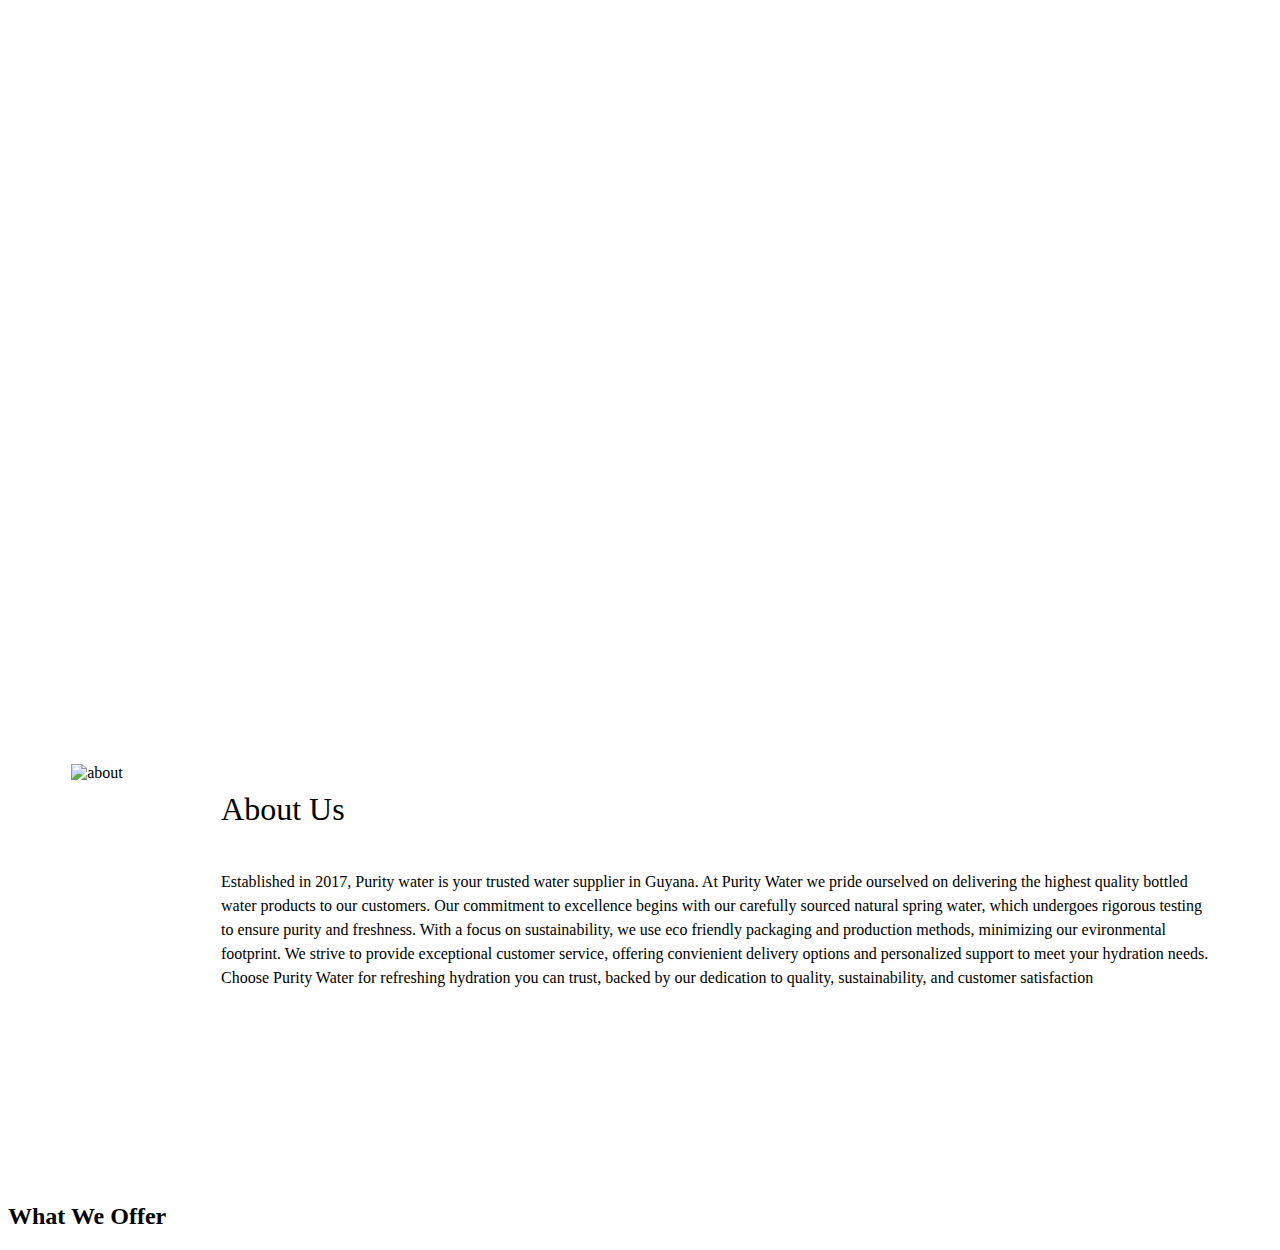
==== index.html @ 0fcc9eb9 "Updated for pages compat" ====
<!DOCTYPE html>
<html lang="en">
  <head>
    <meta charset="UTF-8" />
    <meta name="viewport" content="width=device-width, initial-scale=1.0" />
    <title>Purity Water</title>
    <link rel="stylesheet" href="./styles/reset.css" />
    <link rel="stylesheet" href="./styles/main.css" />
    <link rel="stylesheet" href="./styles/header.css" />
    <link rel="stylesheet" href="./styles/home.css" />
  </head>
  <body onload="injectHeader()">
    <script src="./scripts/inject-header.js"></script>
    <section id="intro">
      <h1>Natural Spring Water</h1>
      <span
        >Welcome to Purity Water, your ultimate destination for premium bottled
        hydration. Experience the pure refreshment of our meticulously sourced
        natural spring water today!</span
      >
    </section>
    <section id="about">
      <img src="./assets/about.png" alt="about" />
      <div>
        <h2>About Us</h2>
        <p>
          Established in 2017, Purity water is your trusted water supplier in
          Guyana. At Purity Water we pride ourselved on delivering the highest
          quality bottled water products to our customers. Our commitment to
          excellence begins with our carefully sourced natural spring water,
          which undergoes rigorous testing to ensure purity and freshness. With
          a focus on sustainability, we use eco friendly packaging and
          production methods, minimizing our evironmental footprint. We strive
          to provide exceptional customer service, offering convienient delivery
          options and personalized support to meet your hydration needs. Choose
          Purity Water for refreshing hydration you can trust, backed by our
          dedication to quality, sustainability, and customer satisfaction
        </p>
        <button
          style="
            background-color: var(--secondary);
            color: white;
            font-size: 1rem;
            padding: 0.5rem 1rem;
            border-radius: 6px;
            border: none;
          "
        >
          Learn More
        </button>
      </div>
    </section>
    <section>
      <h2>What We Offer</h2>
    </section>
  </body>
</html>
---- styles/home.css ----
#intro {
  background-image: url("/assets/intro.png");
  width: 100%;
  display: flex;
  min-height: 70vh;
  background-repeat: no-repeat;
  background-size: cover;
  justify-content: center;
  align-items: center;
  flex-direction: column;
  color: white;
  gap: 1rem;
}

#intro h1 {
  font-size: 2.5rem;
  font-weight: bold;
}

#intro span {
  width: 40%;
  text-align: center;
  font-size: 1.25rem;
  line-height: 150%;
  font-weight: 300;
}

#about {
  display: flex;
  padding: 10% 5%;
  justify-content: space-between;
  gap: 2rem;
}

#about img {
  width: 50%;
}

#about h2 {
  font-size: 2rem;
  font-weight: 500;
}

#about p {
  font-weight: 400;
  line-height: 150%;
  padding: 1rem 0;
}
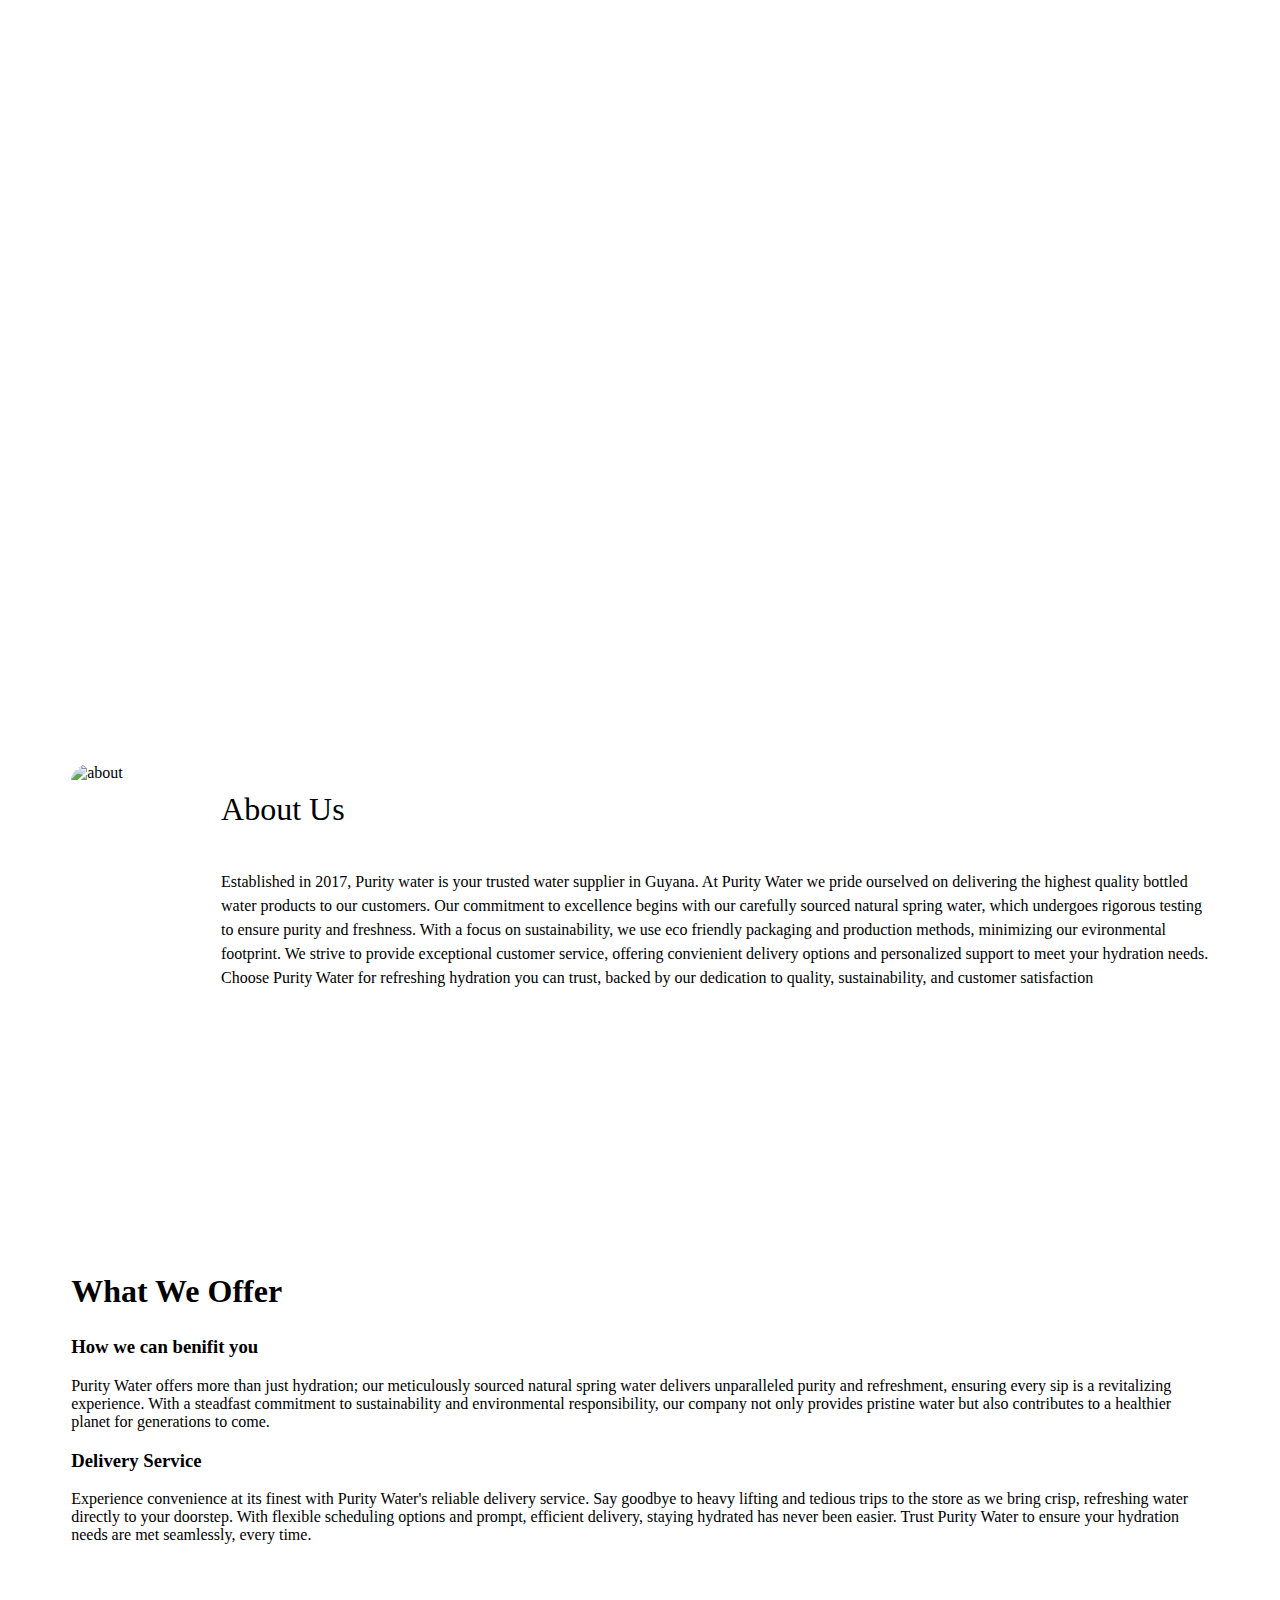
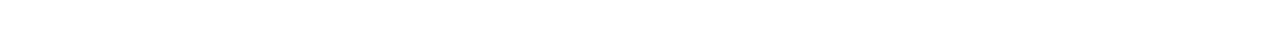
==== commit 01cb655f: "added offer cards" ====
--- a/index.html
+++ b/index.html
@@ -50,8 +50,32 @@
         </button>
       </div>
     </section>
-    <section>
+    <section id="offers">
       <h2>What We Offer</h2>
+      <div id="offer-cards">
+        <div>
+          <h3>How we can benifit you</h3>
+          <p>
+            Purity Water offers more than just hydration; our meticulously
+            sourced natural spring water delivers unparalleled purity and
+            refreshment, ensuring every sip is a revitalizing experience. With a
+            steadfast commitment to sustainability and environmental
+            responsibility, our company not only provides pristine water but
+            also contributes to a healthier planet for generations to come.
+          </p>
+        </div>
+        <div>
+          <h3>Delivery Service</h3>
+          <p>
+            Experience convenience at its finest with Purity Water's reliable
+            delivery service. Say goodbye to heavy lifting and tedious trips to
+            the store as we bring crisp, refreshing water directly to your
+            doorstep. With flexible scheduling options and prompt, efficient
+            delivery, staying hydrated has never been easier. Trust Purity Water
+            to ensure your hydration needs are met seamlessly, every time.
+          </p>
+        </div>
+      </div>
     </section>
   </body>
 </html>
--- a/styles/home.css
+++ b/styles/home.css
@@ -34,6 +34,8 @@
 
 #about img {
   width: 50%;
+  object-fit: cover;
+  border-radius: 18px;
 }
 
 #about h2 {
@@ -46,3 +48,12 @@
   line-height: 150%;
   padding: 1rem 0;
 }
+
+#offers {
+  padding: 5%;
+}
+
+#offers h2 {
+  font-size: 2rem;
+  font-weight: bold;
+}
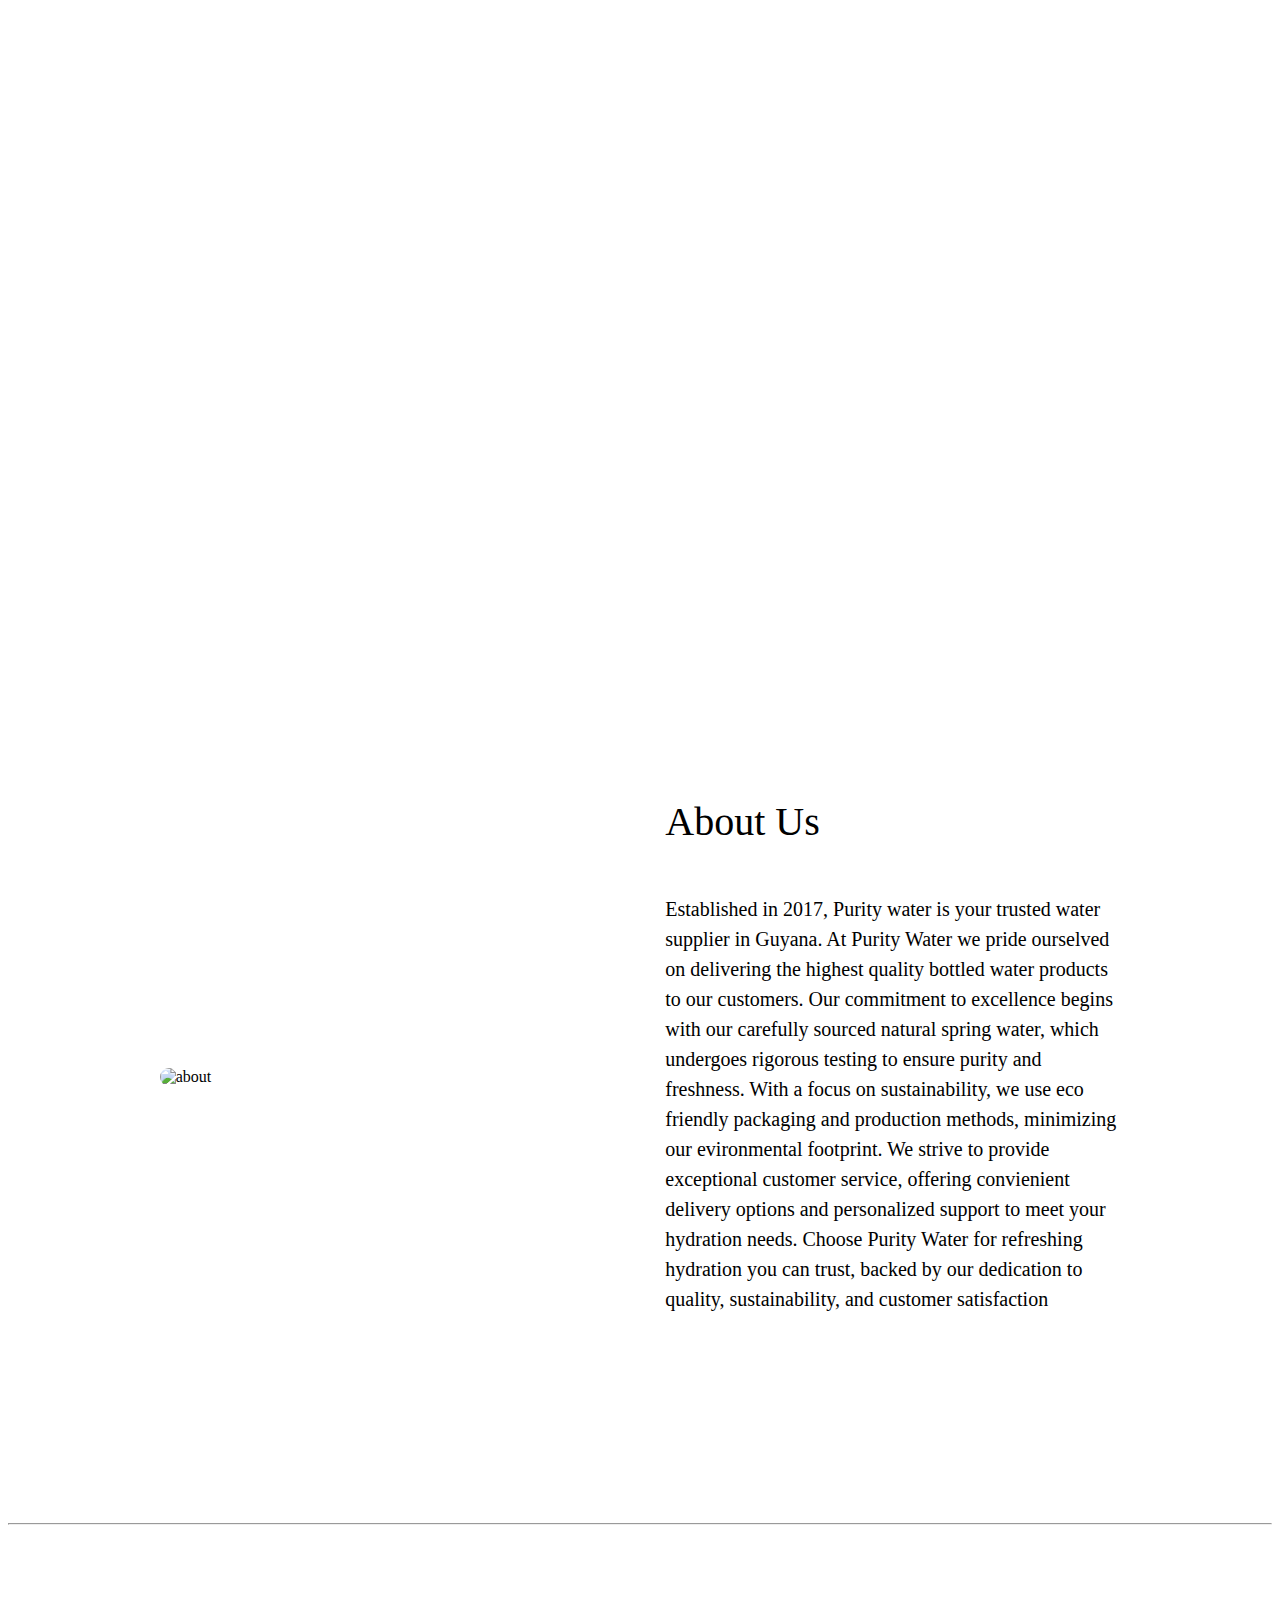
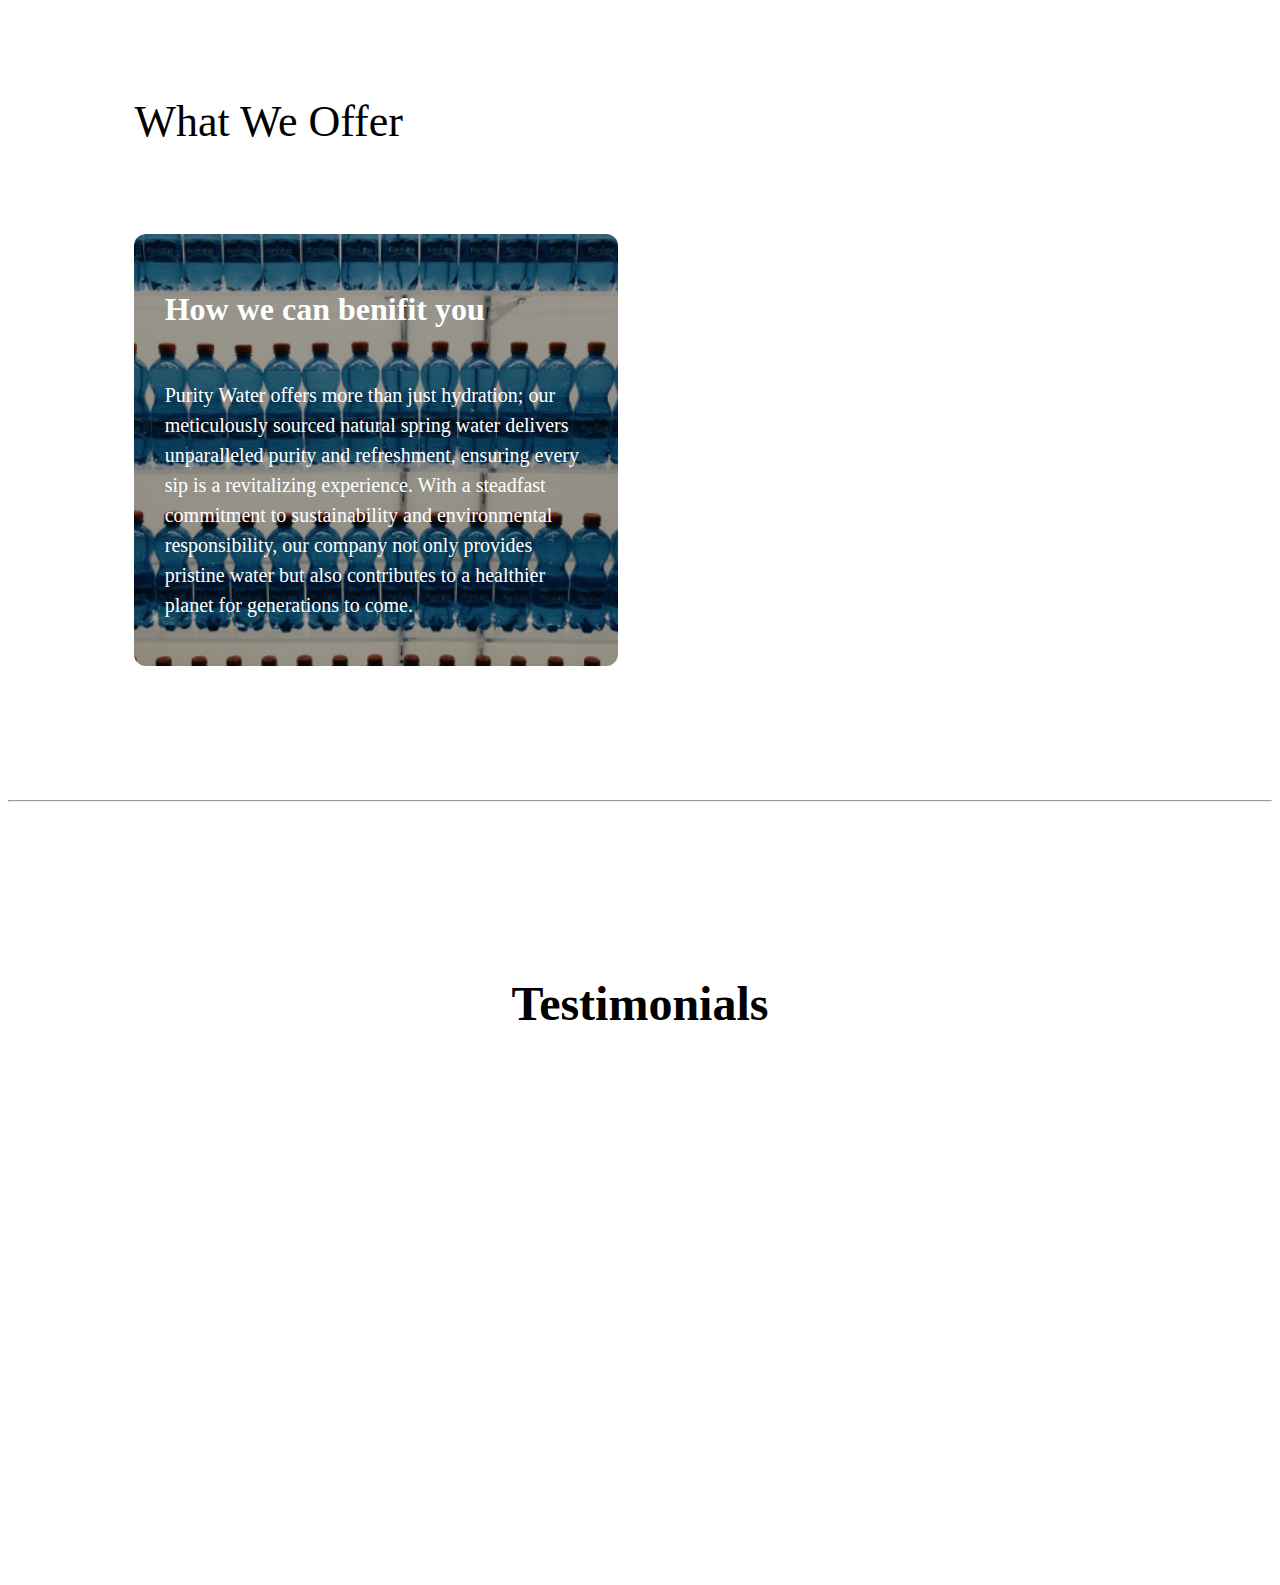
==== commit 6e715dc5: "Added testiminials" ====
--- a/index.html
+++ b/index.html
@@ -10,6 +10,15 @@
     <link rel="stylesheet" href="./styles/home.css" />
   </head>
   <body onload="injectHeader()">
+    <style>
+      #testimonials h2 {
+        text-align: center;
+        font-size: 3rem;
+      }
+      #testimonials {
+        padding: 10%;
+      }
+    </style>
     <script src="./scripts/inject-header.js"></script>
     <section id="intro">
       <h1>Natural Spring Water</h1>
@@ -40,7 +49,7 @@
           style="
             background-color: var(--secondary);
             color: white;
-            font-size: 1rem;
+            font-size: 1.25rem;
             padding: 0.5rem 1rem;
             border-radius: 6px;
             border: none;
@@ -50,6 +59,7 @@
         </button>
       </div>
     </section>
+    <hr class="sep" />
     <section id="offers">
       <h2>What We Offer</h2>
       <div id="offer-cards">
@@ -77,5 +87,52 @@
         </div>
       </div>
     </section>
+    <hr class="sep" />
+    <section id="testimonials">
+      <h2>Testimonials</h2>
+      <div class="testimonials__container">
+        <div>
+          <img src="" alt="" />
+          <div></div>
+          <p></p>
+        </div>
+        <div class="testimonial__item_container ">
+          <img src="" alt="" />
+          <h3 class="testimonial__item_container__header">David Granger</h3>
+          <div></div>
+          <p class="testimonial__item_container__content">
+            I've been a loyal customer of Purity Water for years, and they never
+            disappoint. Their commitment to purity and sustainability is evident
+            in every aspect of their business, and it's something I truly
+            appreciate. Plus, their delivery service is a game-changer – I never
+            have to worry about running out of water again. Highly recommend
+          </p>
+        </div>
+        <div class="testimonial__item_container">
+          <img src="" alt="" />
+          <h3 class="testimonial__item_container__header">Bharrat Jagdeo</h3>
+          <div></div>
+          <p class="testimonial__item_container__content">
+            Purity Water has been a lifesaver for our family. With young kids at
+            home, having access to clean, safe water is non-negotiable. Their
+            delivery service makes it so convenient to keep our fridge stocked,
+            and the quality of the water is top-notch. Thanks to Purity Water,
+            staying hydrated is one less thing to worry about
+          </p>
+        </div>
+        <div class="testimonial__item_container">
+          <img src="" alt="" />
+          <h3 class="testimonial__item_container__header">Bharrat Jagdeo</h3>
+          <div></div>
+          <p class="testimonial__item_container__content">
+            Purity Water has been a lifesaver for our family. With young kids at
+            home, having access to clean, safe water is non-negotiable. Their
+            delivery service makes it so convenient to keep our fridge stocked,
+            and the quality of the water is top-notch. Thanks to Purity Water,
+            staying hydrated is one less thing to worry about
+          </p>
+        </div>
+      </div>
+    </section>
   </body>
 </html>
--- a/styles/home.css
+++ b/styles/home.css
@@ -1,5 +1,5 @@
 #intro {
-  background-image: url("/assets/intro.png");
+  background-image: url("../assets/intro.png");
   width: 100%;
   display: flex;
   min-height: 70vh;
@@ -13,47 +13,135 @@
 }
 
 #intro h1 {
-  font-size: 2.5rem;
+  font-size: 3rem;
   font-weight: bold;
 }
 
 #intro span {
   width: 40%;
   text-align: center;
-  font-size: 1.25rem;
+  font-size: 1.5rem;
   line-height: 150%;
   font-weight: 300;
 }
 
 #about {
   display: flex;
-  padding: 10% 5%;
-  justify-content: space-between;
-  gap: 2rem;
+  padding: 10%;
+  justify-content: space-around;
+  align-items: center;
 }
 
 #about img {
-  width: 50%;
+  width: 45%;
   object-fit: cover;
   border-radius: 18px;
 }
 
 #about h2 {
-  font-size: 2rem;
+  font-size: 2.5rem;
   font-weight: 500;
+}
+
+#about div {
+  width: 45%;
 }
 
 #about p {
   font-weight: 400;
   line-height: 150%;
   padding: 1rem 0;
+  font-size: 1.25rem;
 }
 
 #offers {
-  padding: 5%;
+  padding: 10%;
 }
 
 #offers h2 {
+  font-size: 2.75rem;
+  font-weight: 500;
+  padding-bottom: 5%;
+}
+
+#offer-cards {
+  display: flex;
+  gap: 2rem;
+}
+
+#offer-cards h2 {
+  padding: 2.5rem;
+}
+
+#offer-cards div {
+  display: flex;
+  flex-direction: column;
+  background-repeat: no-repeat;
+  color: white;
+  min-height: 40vh;
+  background-size: cover;
+  background-position: center;
+  border-radius: 12px;
+  justify-content: space-around;
+  padding: 2.5% 3%;
+}
+
+#offer-cards h3 {
   font-size: 2rem;
   font-weight: bold;
 }
+
+#offer-cards p {
+  font-size: 1.25rem;
+  line-height: 150%;
+}
+
+#offer-cards div:first-child {
+  background-image: url("../assets/offer1.png");
+}
+
+#offer-cards div:last-child {
+  background-image: url("../assets/offer2.png");
+}
+
+.testimonials__container {
+  display: flex;
+  flex-direction: row;
+  gap: 0.75rem;
+
+  margin-top: 1.25rem;
+
+  justify-content: center;
+  align-items: center;
+}
+
+.testimonial__item_container {
+  display: flex;
+  flex-direction: column;
+  gap: 0.75rem;
+
+  justify-content: center;
+  align-items: center;
+  text-align: center;
+  padding: 1.25rem;
+
+  background-color: var(--secondary);
+  border-radius: 0.75rem;
+}
+
+.testimonial__item_container__header {
+  font-size: 1.5rem;
+  font-weight: 500;
+  line-height: 2rem;
+  color: white;
+}
+
+.testimonial__item_container__content {
+  max-width: 20rem;
+  font-size: 1rem;
+  font-weight: 300;
+  line-height: 1.5rem;
+
+
+  color: white;
+}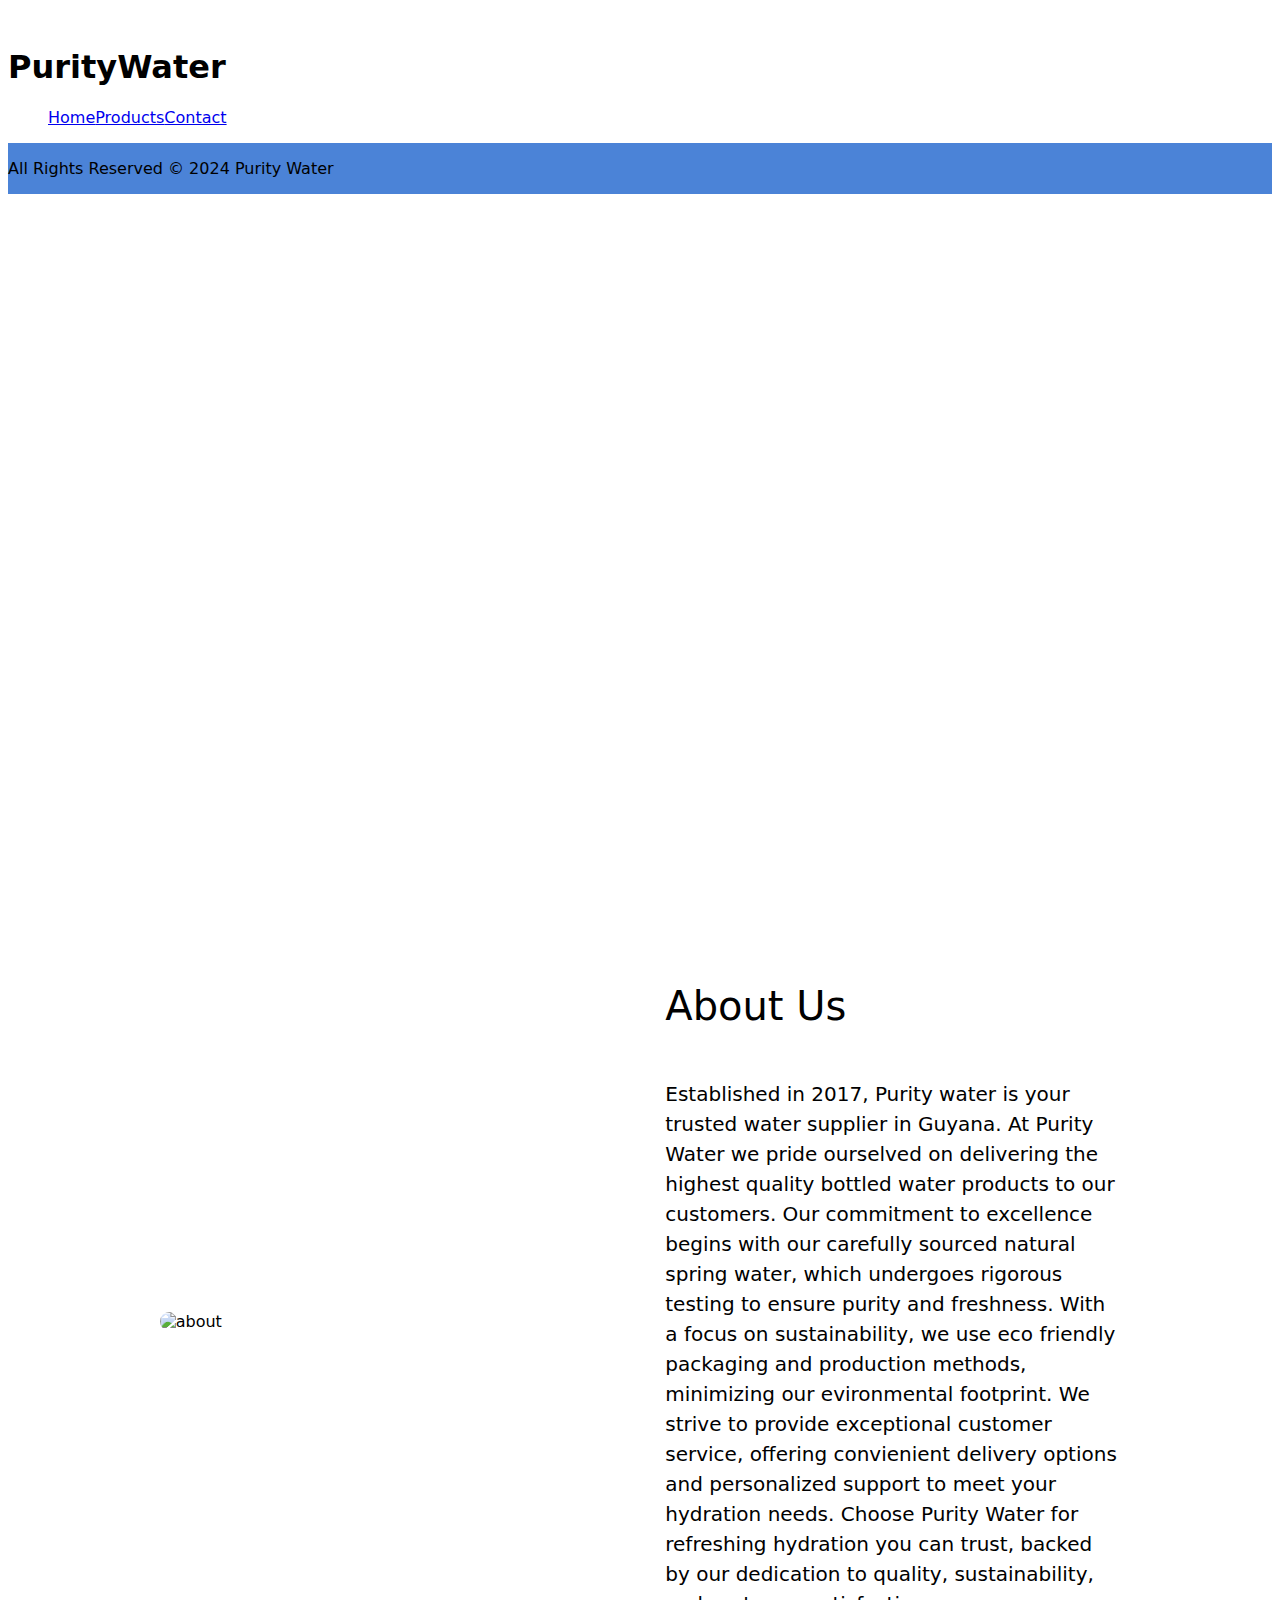
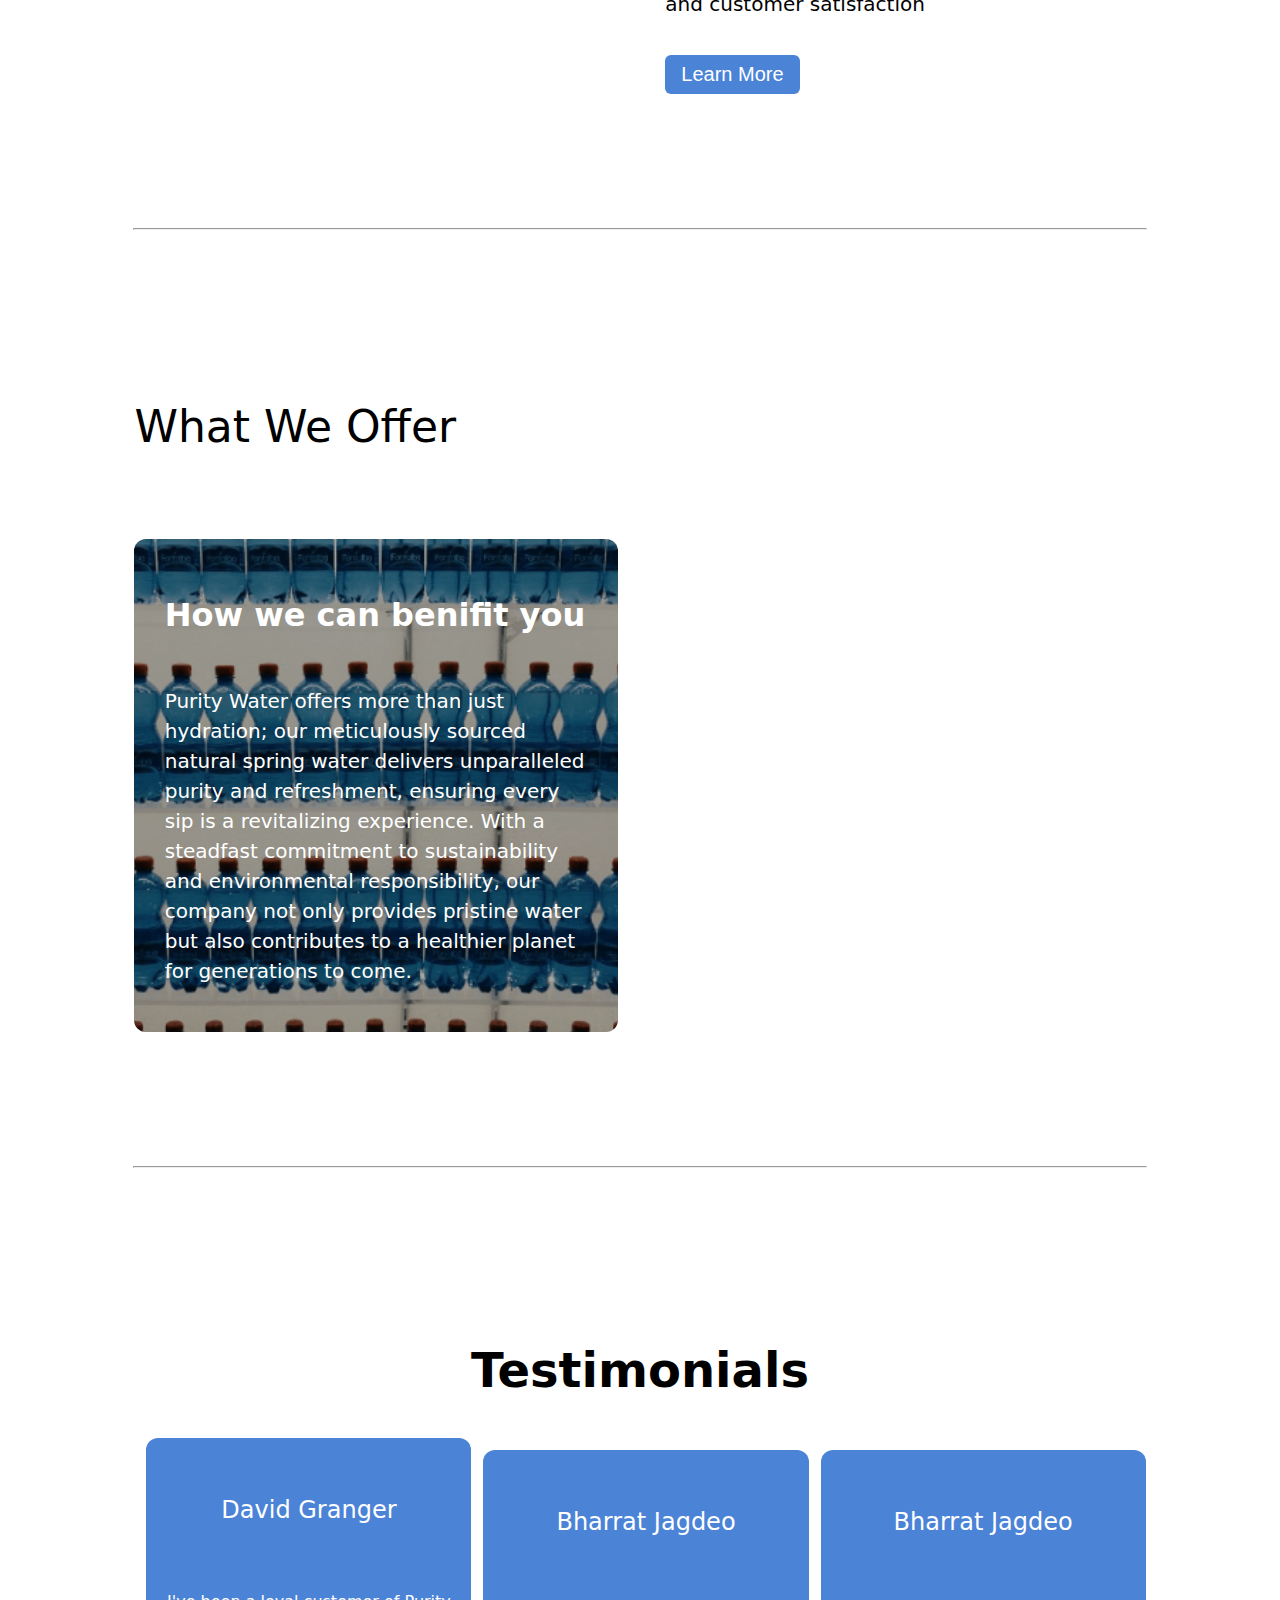
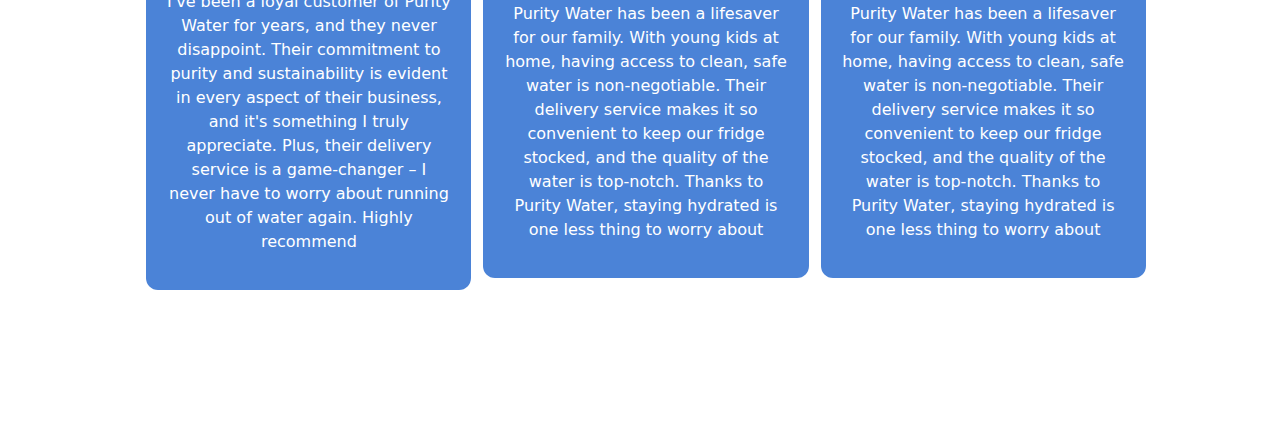
==== commit 6f4a4e47: "Inject footer script" ====
--- a/index.html
+++ b/index.html
@@ -134,5 +134,6 @@
         </div>
       </div>
     </section>
+   <script src="./scripts/inject-footer.js"></script>
   </body>
 </html>
--- a/styles/main.css
+++ b/styles/main.css
@@ -0,0 +1,21 @@
+:root {
+  --secondary: #4b83d7;
+}
+
+body {
+  display: flex;
+  flex-direction: column;
+
+  font-family: system-ui, -apple-system, BlinkMacSystemFont, "Segoe UI", Roboto,
+    Oxygen, Ubuntu, Cantarell, "Open Sans", "Helvetica Neue", sans-serif;
+}
+
+.sep {
+  width: 80%;
+  background-color: #eee;
+  border-color: #eee;
+}
+
+footer {
+  background-color: var(--secondary);
+}